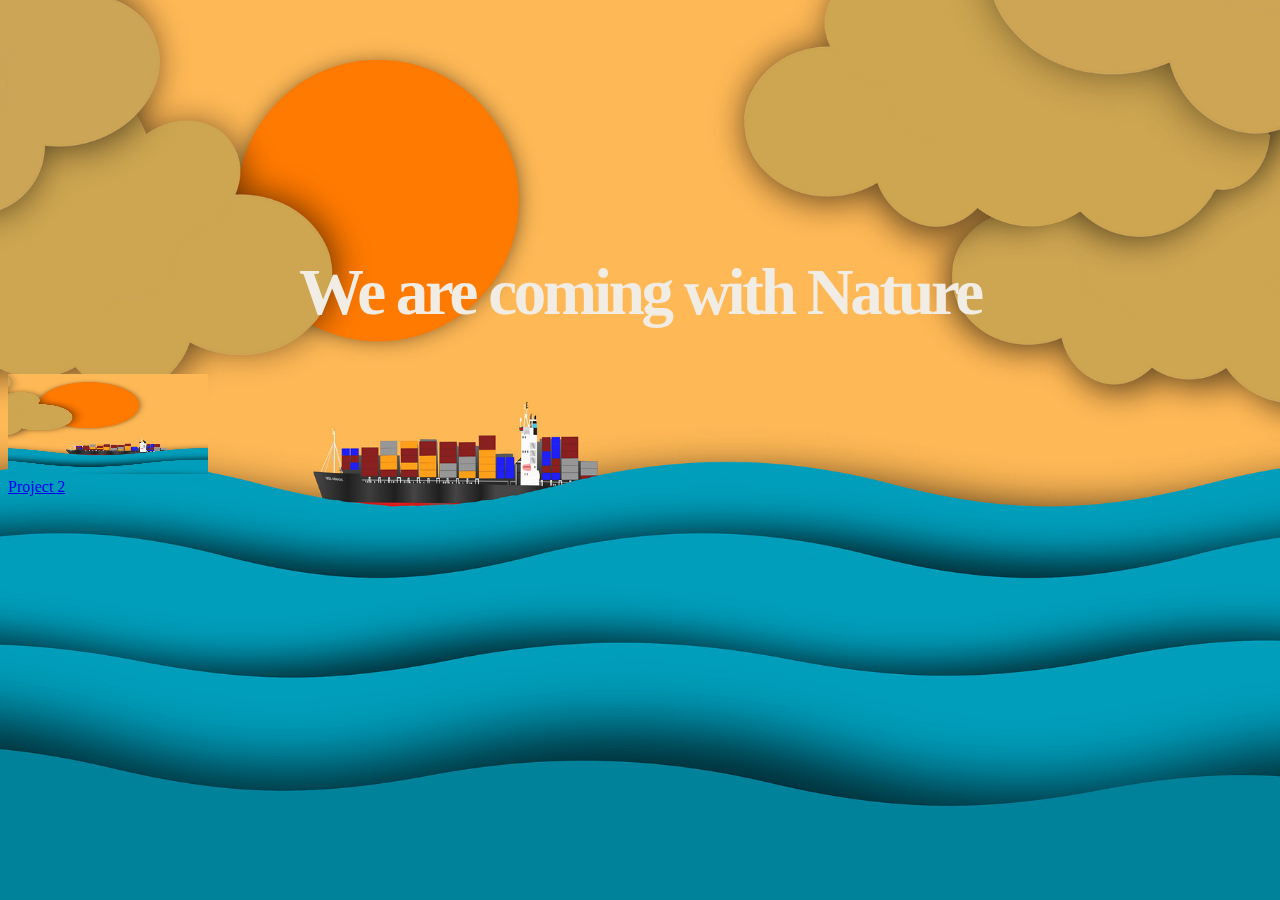
==== index.html @ 75f35bcd "initial commit" ====
<!DOCTYPE html>
<html lang="en">
  <head>
    <meta charset="UTF-8" />
    <meta http-equiv="X-UA-Compatible" content="IE=edge" />
    <meta name="viewport" content="width=device-width, initial-scale=1.0" />
    <link
      rel="stylesheet"
      href="https://cdn.jsdelivr.net/npm/bootstrap@4.6.0/dist/css/bootstrap.min.css"
      integrity="sha384-B0vP5xmATw1+K9KRQjQERJvTumQW0nPEzvF6L/Z6nronJ3oUOFUFpCjEUQouq2+l"
      crossorigin="anonymous"
    />
    <link rel="stylesheet" href="./style.css" />
    <title>Document</title>
    <style></style>
  </head>
  <body>
    <div class="container">
      <h1 class="hero">
        We are coming with <span class="display-1"> Nature</span>
      </h1>
      <img
        class="edited-img img-thumbnail d-block mx-auto"
        src="/images/edited image.jpg"
        alt="edited image"
      />
      <div class="container">
        <a class="btn btn-outline-success mx-auto" href="./Project2.html"
          >Project 2</a
        >
      </div>
    </div>

    <script
      src="https://code.jquery.com/jquery-3.5.1.slim.min.js"
      integrity="sha384-DfXdz2htPH0lsSSs5nCTpuj/zy4C+OGpamoFVy38MVBnE+IbbVYUew+OrCXaRkfj"
      crossorigin="anonymous"
    ></script>
    <script
      src="https://cdn.jsdelivr.net/npm/bootstrap@4.6.0/dist/js/bootstrap.bundle.min.js"
      integrity="sha384-Piv4xVNRyMGpqkS2by6br4gNJ7DXjqk09RmUpJ8jgGtD7zP9yug3goQfGII0yAns"
      crossorigin="anonymous"
    ></script>
  </body>
</html>
---- style.css ----
body {
  background: url(/images/sunrise-5863751_1920.png) no-repeat center center
    fixed;
  background-size: cover;
}

.hero {
  color: rgb(241, 236, 228);
  margin-top: 20%;
  text-align: center;
  font-size: 65px;
  letter-spacing: -0.05em;
  line-height: 1.2em;
  font-family: "Akaya Telivigala", cursive;
}

.edited-img {
  width: 200px;
  height: 100px;
}
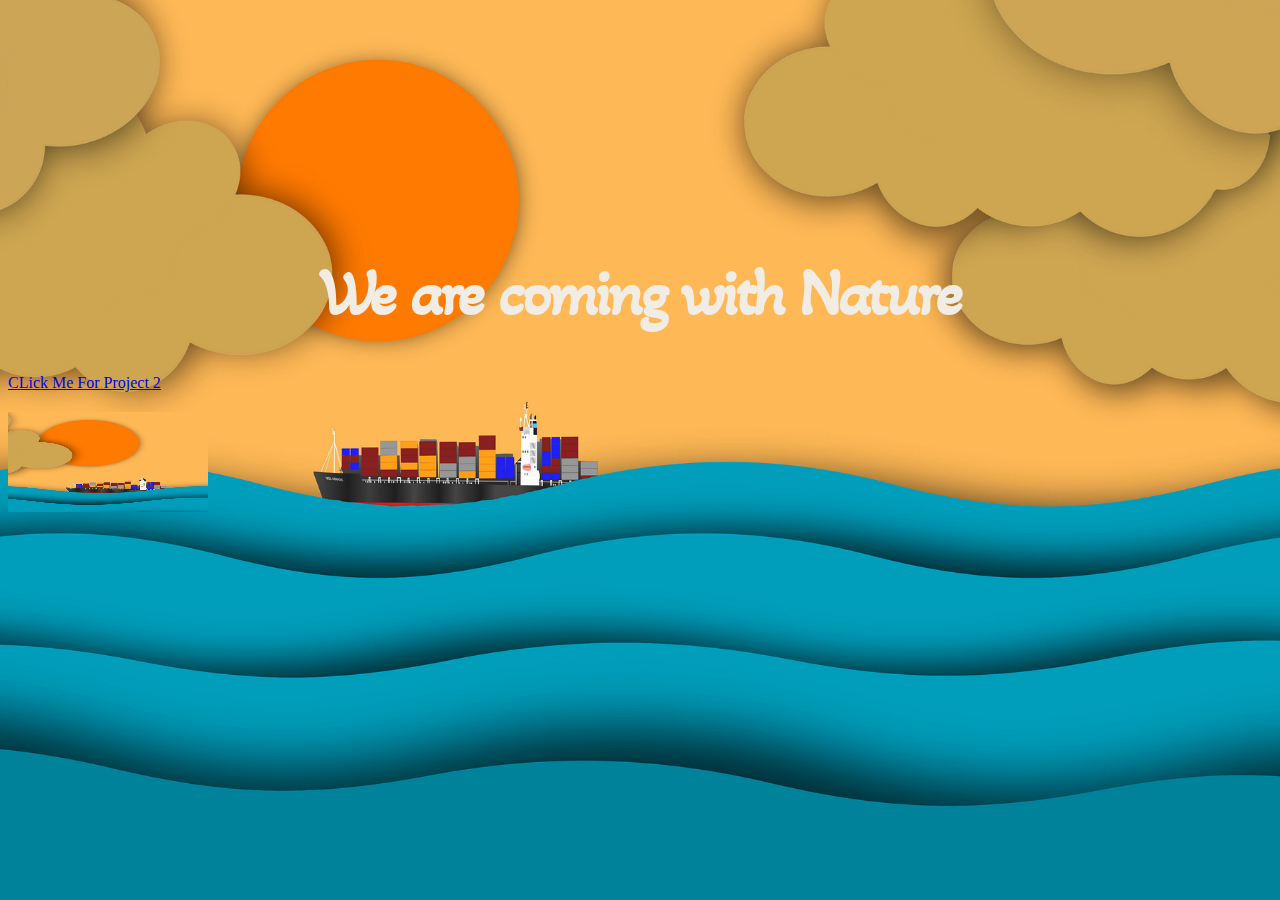
==== commit f0f31dc8: "added modal project, added buttons to link each project from project one to the end" ====
--- a/index.html
+++ b/index.html
@@ -10,25 +10,29 @@
       integrity="sha384-B0vP5xmATw1+K9KRQjQERJvTumQW0nPEzvF6L/Z6nronJ3oUOFUFpCjEUQouq2+l"
       crossorigin="anonymous"
     />
-    <link rel="stylesheet" href="./style.css" />
-    <title>Document</title>
-    <style></style>
+    <link rel="stylesheet" href="/style.css" />
+    <link rel="preconnect" href="https://fonts.gstatic.com" />
+    <link
+      href="https://fonts.googleapis.com/css2?family=Akaya+Telivigala&display=swap"
+      rel="stylesheet"
+    />
+    <title>Project One</title>
   </head>
   <body>
     <div class="container">
       <h1 class="hero">
-        We are coming with <span class="display-1"> Nature</span>
+        We are coming with <span class="display-1">Nature</span>
       </h1>
+      <div class="d-flex justify-content-center btn-container">
+        <a class="btn btn-outline-danger" href="./Project2.html">
+          CLick Me For Project 2
+        </a>
+      </div>
       <img
         class="edited-img img-thumbnail d-block mx-auto"
         src="/images/edited image.jpg"
         alt="edited image"
       />
-      <div class="container">
-        <a class="btn btn-outline-success mx-auto" href="./Project2.html"
-          >Project 2</a
-        >
-      </div>
     </div>
 
     <script
--- a/style.css
+++ b/style.css
@@ -11,10 +11,14 @@
   font-size: 65px;
   letter-spacing: -0.05em;
   line-height: 1.2em;
-  font-family: "Akaya Telivigala", cursive;
+  font-family: 'Akaya Telivigala', cursive;
 }
 
 .edited-img {
   width: 200px;
   height: 100px;
 }
+
+.btn-container {
+  margin: 20px auto;
+}
